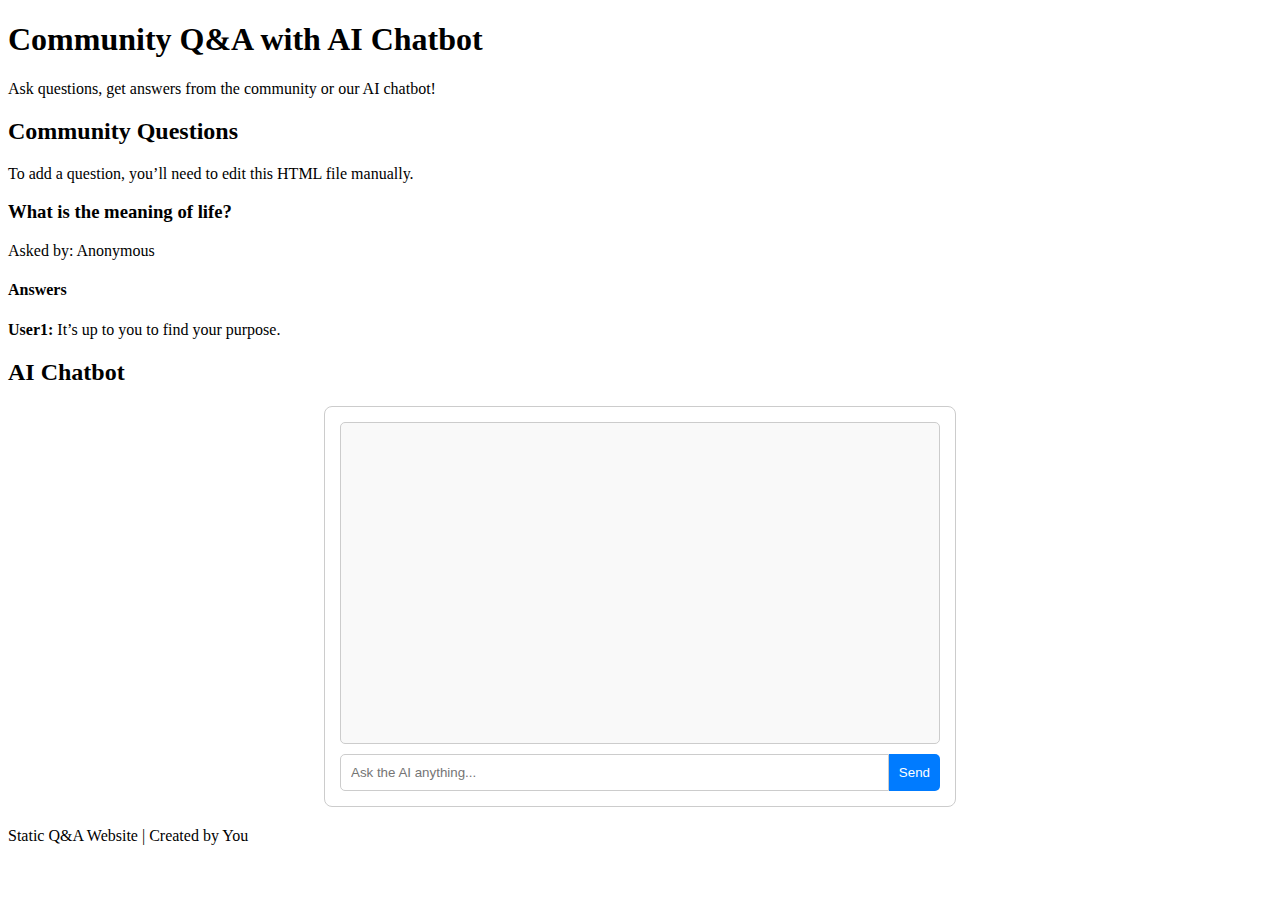
==== my-website/index.html @ 0bad8518 "Add files via upload" ====
<!DOCTYPE html>
<html lang="en">
<head>
  <meta charset="UTF-8">
  <meta name="viewport" content="width=device-width, initial-scale=1.0">
  <title>Q&A Website with AI Chatbot</title>
  <link rel="stylesheet" href="styles.css">
</head>
<body>
  <header>
    <h1>Community Q&A with AI Chatbot</h1>
    <p>Ask questions, get answers from the community or our AI chatbot!</p>
  </header>

  <main>
    <!-- Questions Section -->
    <section id="questions">
      <h2>Community Questions</h2>
      <p>To add a question, you’ll need to edit this HTML file manually.</p>

      <article class="question">
        <h3>What is the meaning of life?</h3>
        <p>Asked by: Anonymous</p>
        <div class="answers">
          <h4>Answers</h4>
          <p><strong>User1:</strong> It’s up to you to find your purpose.</p>
        </div>
      </article>
    </section>

    <!-- AI Chatbot Section -->
    <section id="chatbot">
      <h2>AI Chatbot</h2>
      <div id="chat-container">
        <div id="chatbox">
          <!-- Chat messages will be dynamically added here -->
        </div>
        <div id="user-input">
          <input type="text" id="user-message" placeholder="Ask the AI anything...">
          <button id="send-button">Send</button>
        </div>
      </div>
    </section>
  </main>

  <footer>
    <p>Static Q&A Website | Created by You</p>
  </footer>

  <!-- Link to JavaScript -->
  <script src="script.js"></script>
</body>
</html>
---- my-website/styles.css ----
/* Chatbot Styling */
#chat-container {
    border: 1px solid #ccc;
    padding: 15px;
    border-radius: 8px;
    max-width: 600px;
    margin: 20px auto;
    background: #fff;
  }
  
  #chatbox {
    height: 300px;
    overflow-y: auto;
    border: 1px solid #ccc;
    padding: 10px;
    background: #f9f9f9;
    border-radius: 5px;
  }
  
  #user-input {
    margin-top: 10px;
    display: flex;
  }
  
  #user-input input {
    flex: 1;
    padding: 10px;
    border: 1px solid #ccc;
    border-radius: 5px 0 0 5px;
  }
  
  #user-input button {
    padding: 10px;
    border: none;
    background: #007bff;
    color: white;
    border-radius: 0 5px 5px 0;
    cursor: pointer;
  }
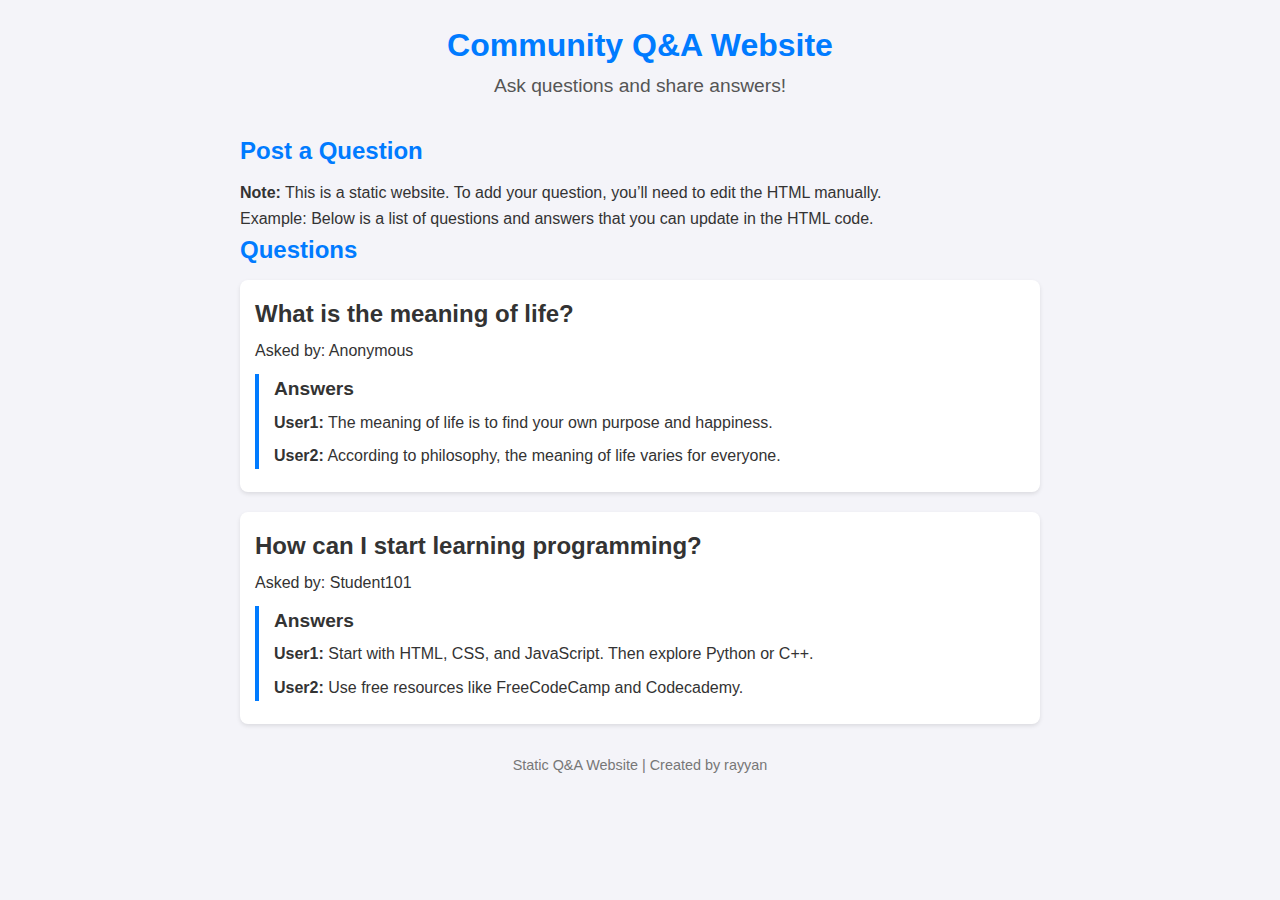
==== commit 692b80a6: "Add files via upload" ====
--- a/my-website/index.html
+++ b/my-website/index.html
@@ -3,51 +3,56 @@
 <head>
   <meta charset="UTF-8">
   <meta name="viewport" content="width=device-width, initial-scale=1.0">
-  <title>Q&A Website with AI Chatbot</title>
+  <title>Simple Q&A Website</title>
   <link rel="stylesheet" href="styles.css">
 </head>
 <body>
   <header>
-    <h1>Community Q&A with AI Chatbot</h1>
-    <p>Ask questions, get answers from the community or our AI chatbot!</p>
+    <h1>Community Q&A Website</h1>
+    <p>Ask questions and share answers!</p>
   </header>
 
   <main>
+    <!-- Section to Post Questions -->
+    <section id="post-question">
+      <h2>Post a Question</h2>
+      <p><strong>Note:</strong> This is a static website. To add your question, you’ll need to edit the HTML manually.</p>
+      <p>Example: Below is a list of questions and answers that you can update in the HTML code.</p>
+    </section>
+
     <!-- Questions Section -->
     <section id="questions">
-      <h2>Community Questions</h2>
-      <p>To add a question, you’ll need to edit this HTML file manually.</p>
+      <h2>Questions</h2>
 
+      <!-- Example Question -->
       <article class="question">
         <h3>What is the meaning of life?</h3>
         <p>Asked by: Anonymous</p>
+
+        <!-- Example Answers -->
         <div class="answers">
           <h4>Answers</h4>
-          <p><strong>User1:</strong> It’s up to you to find your purpose.</p>
+          <p><strong>User1:</strong> The meaning of life is to find your own purpose and happiness.</p>
+          <p><strong>User2:</strong> According to philosophy, the meaning of life varies for everyone.</p>
         </div>
       </article>
-    </section>
 
-    <!-- AI Chatbot Section -->
-    <section id="chatbot">
-      <h2>AI Chatbot</h2>
-      <div id="chat-container">
-        <div id="chatbox">
-          <!-- Chat messages will be dynamically added here -->
+      <!-- Add more questions below -->
+      <article class="question">
+        <h3>How can I start learning programming?</h3>
+        <p>Asked by: Student101</p>
+
+        <div class="answers">
+          <h4>Answers</h4>
+          <p><strong>User1:</strong> Start with HTML, CSS, and JavaScript. Then explore Python or C++.</p>
+          <p><strong>User2:</strong> Use free resources like FreeCodeCamp and Codecademy.</p>
         </div>
-        <div id="user-input">
-          <input type="text" id="user-message" placeholder="Ask the AI anything...">
-          <button id="send-button">Send</button>
-        </div>
-      </div>
+      </article>
     </section>
   </main>
 
   <footer>
-    <p>Static Q&A Website | Created by You</p>
+    <p>Static Q&A Website | Created by rayyan</p>
   </footer>
-
-  <!-- Link to JavaScript -->
-  <script src="script.js"></script>
 </body>
 </html>
--- a/my-website/styles.css
+++ b/my-website/styles.css
@@ -1,40 +1,76 @@
-/* Chatbot Styling */
-#chat-container {
-    border: 1px solid #ccc;
-    padding: 15px;
-    border-radius: 8px;
-    max-width: 600px;
-    margin: 20px auto;
-    background: #fff;
-  }
-  
-  #chatbox {
-    height: 300px;
-    overflow-y: auto;
-    border: 1px solid #ccc;
-    padding: 10px;
-    background: #f9f9f9;
-    border-radius: 5px;
-  }
-  
-  #user-input {
-    margin-top: 10px;
-    display: flex;
-  }
-  
-  #user-input input {
-    flex: 1;
-    padding: 10px;
-    border: 1px solid #ccc;
-    border-radius: 5px 0 0 5px;
-  }
-  
-  #user-input button {
-    padding: 10px;
-    border: none;
-    background: #007bff;
-    color: white;
-    border-radius: 0 5px 5px 0;
-    cursor: pointer;
-  }
-  +/* General Reset */
+* {
+  margin: 0;
+  padding: 0;
+  box-sizing: border-box;
+}
+
+/* Body and Header Styling */
+body {
+  font-family: Arial, sans-serif;
+  line-height: 1.6;
+  background-color: #f4f4f9;
+  color: #333;
+  padding: 20px;
+}
+
+header {
+  text-align: center;
+  margin-bottom: 30px;
+}
+
+header h1 {
+  font-size: 2em;
+  color: #007bff;
+}
+
+header p {
+  font-size: 1.2em;
+  color: #555;
+}
+
+/* Main Content */
+main {
+  max-width: 800px;
+  margin: 0 auto;
+}
+
+h2 {
+  color: #007bff;
+  margin-bottom: 10px;
+}
+
+.question {
+  background: #fff;
+  padding: 15px;
+  margin-bottom: 20px;
+  border-radius: 8px;
+  box-shadow: 0 2px 4px rgba(0, 0, 0, 0.1);
+}
+
+.question h3 {
+  font-size: 1.5em;
+  margin-bottom: 5px;
+}
+
+.answers {
+  margin-top: 10px;
+  padding-left: 15px;
+  border-left: 4px solid #007bff;
+}
+
+.answers h4 {
+  font-size: 1.2em;
+  margin-bottom: 5px;
+}
+
+.answers p {
+  margin-bottom: 8px;
+}
+
+footer {
+  text-align: center;
+  margin-top: 30px;
+  font-size: 0.9em;
+  color: #777;
+}
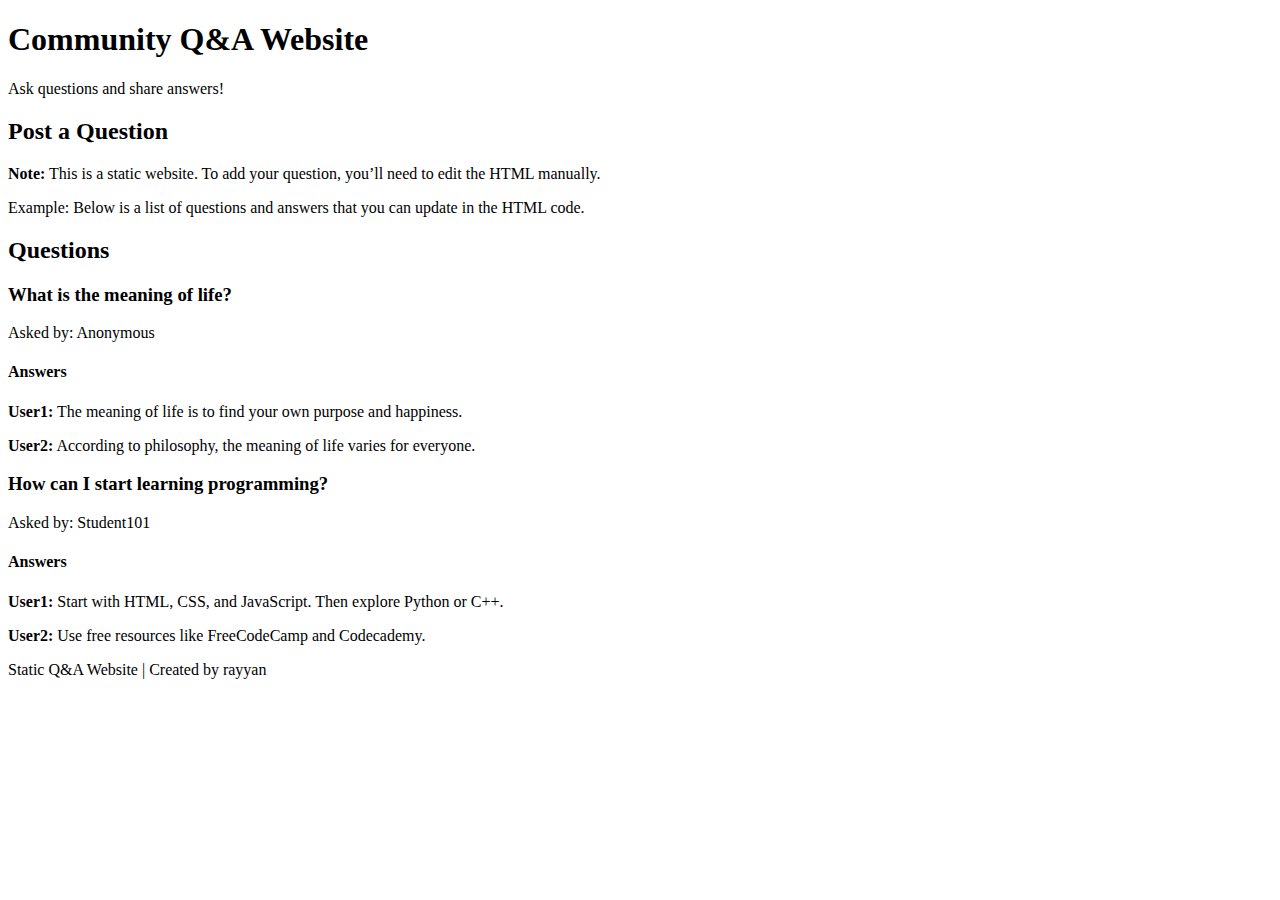
==== commit 021c0f22: "Update index.html" ====
--- a/my-website/index.html
+++ b/my-website/index.html
@@ -4,7 +4,7 @@
   <meta charset="UTF-8">
   <meta name="viewport" content="width=device-width, initial-scale=1.0">
   <title>Simple Q&A Website</title>
-  <link rel="stylesheet" href="styles.css">
+  <link rel="stylesheet" href="my-website/styles.css">
 </head>
 <body>
   <header>
